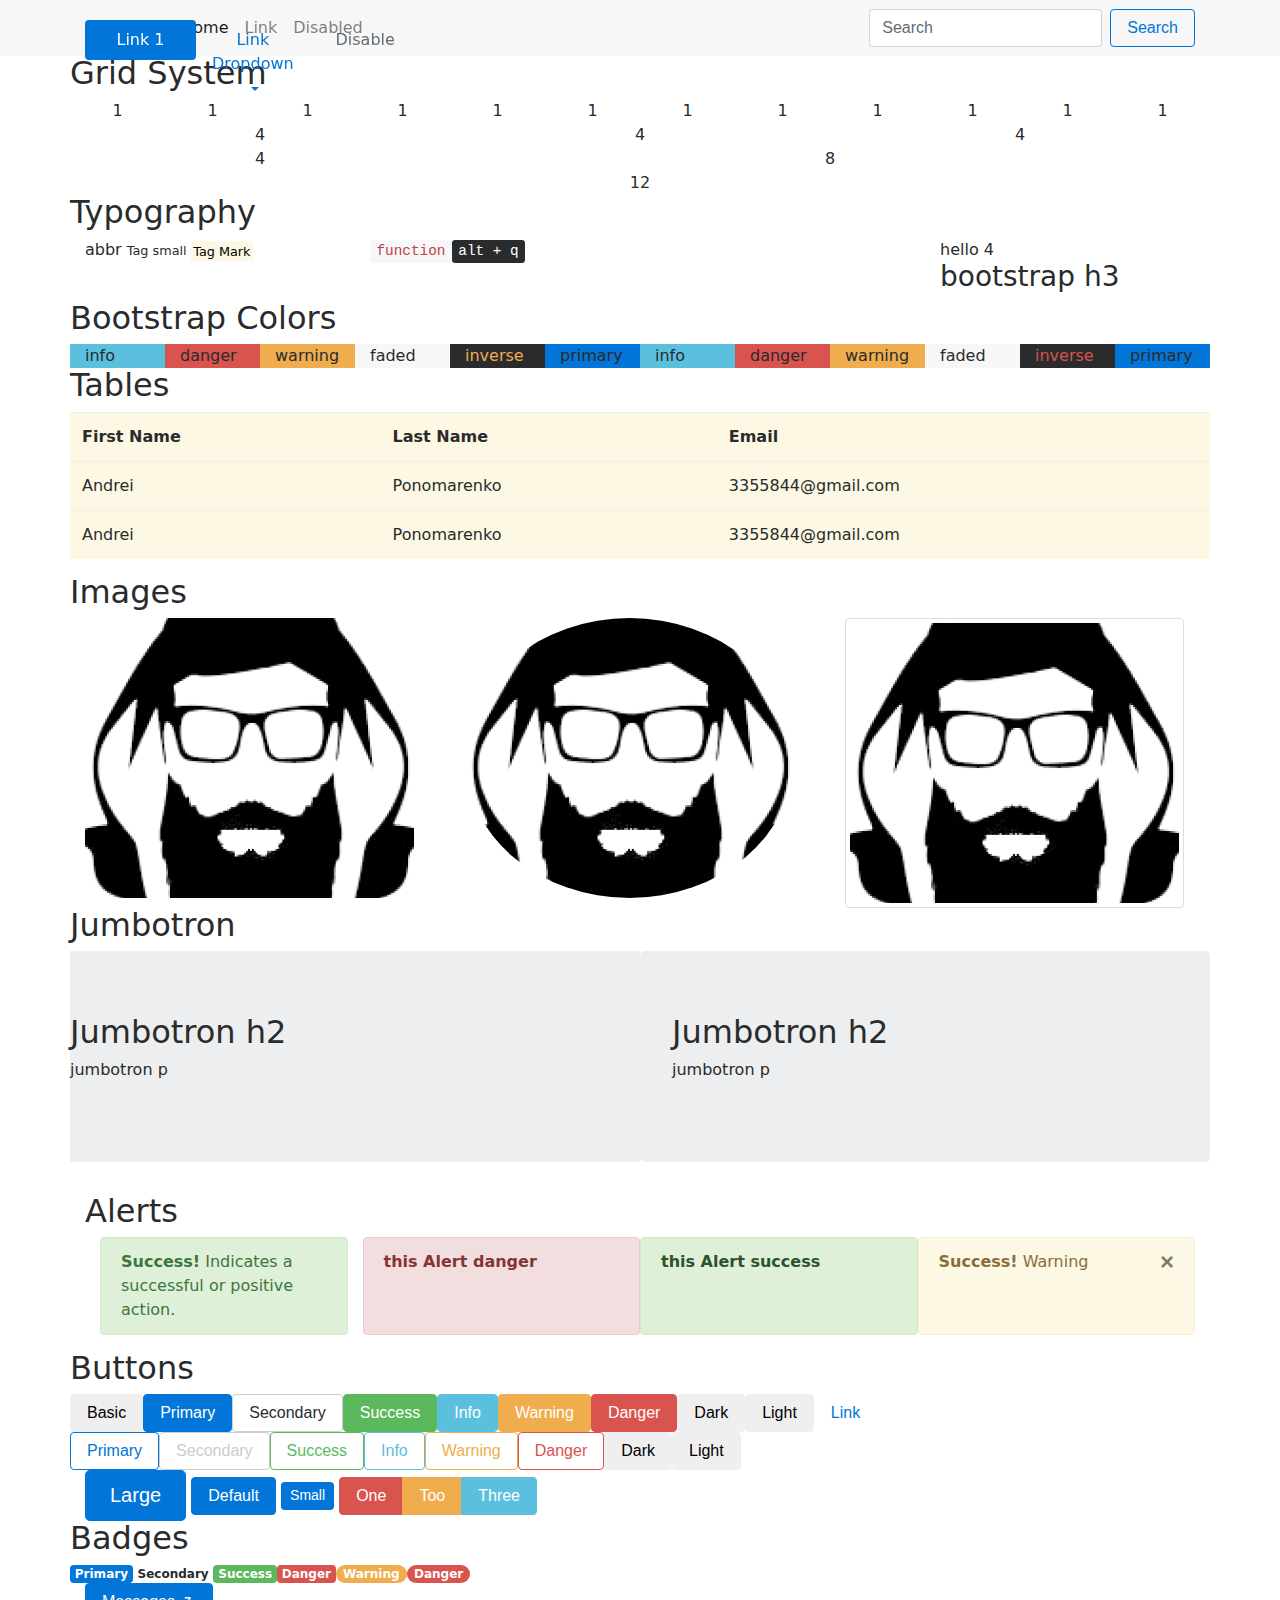
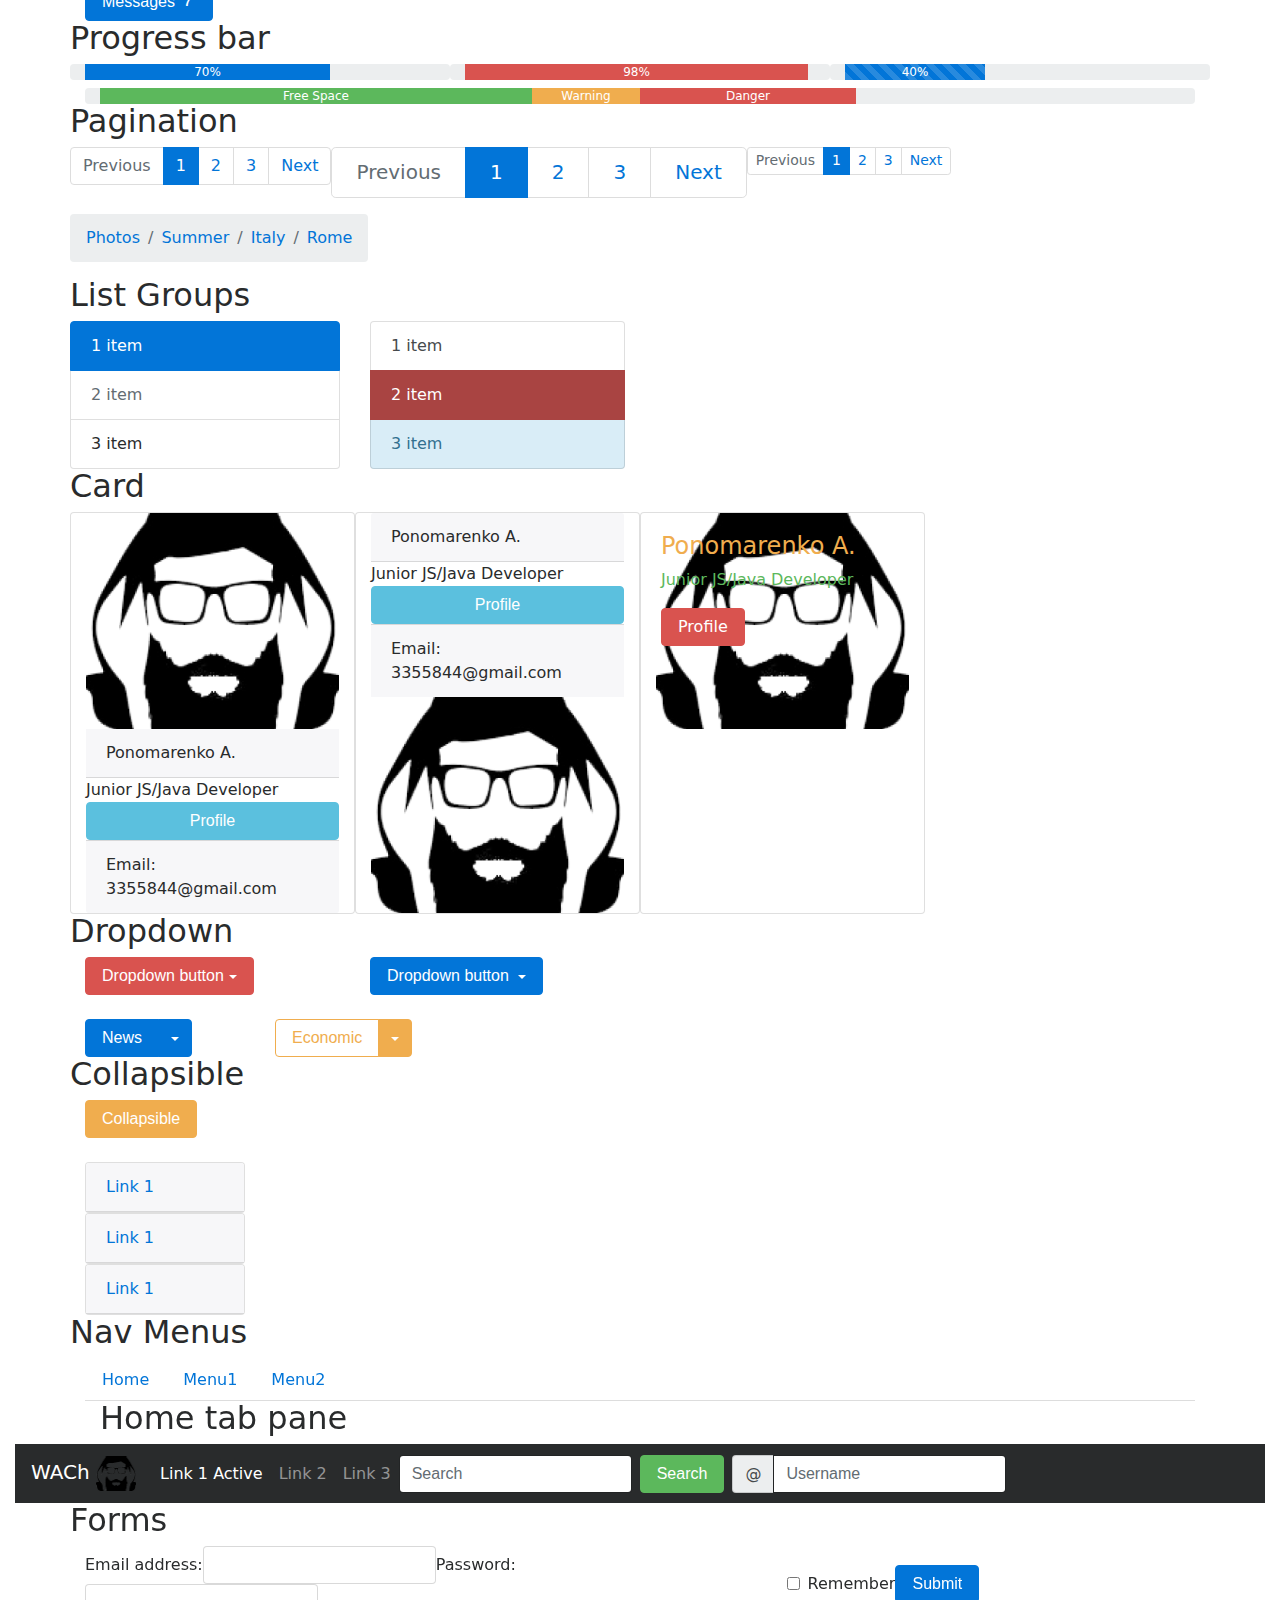
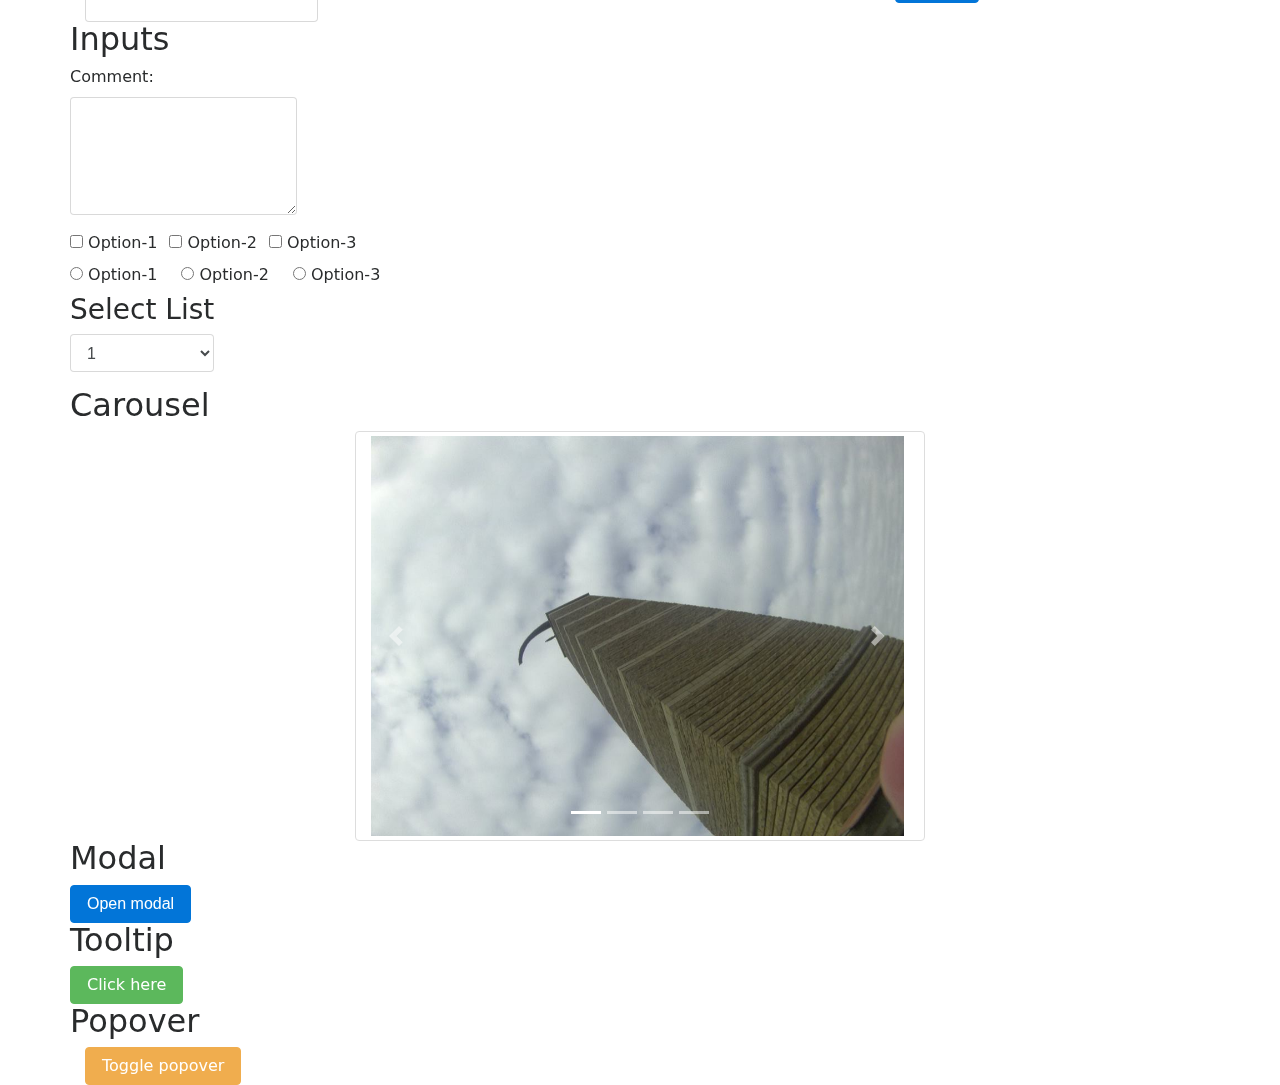
==== bootstrap.html @ 72f5efc4 "portfolio" ====
<!DOCTYPE html>
<html lang="en">
<head>
    <meta charset="UTF-8">
    <title>Bootstrap 4</title>
    <link rel="icon" href="img/avatar.jpg"/>
    <link rel="stylesheet" href="bootstrap/css/bootstrap.min.css">
    <link rel="stylesheet" href="css/style.css">
    <script src="https://code.jquery.com/jquery-1.10.2.min.js"></script>
    <script src="bootstrap/js/bootstrap.min.js"></script>
</head>

<body>

<nav class="navbar navbar-toggleable-md navbar-light bg-faded">
    <div class="container">
        <button class="navbar-toggler navbar-toggler-right" type="button" data-toggle="collapse"
                data-target="#navbarSupportedContent" aria-controls="navbarSupportedContent" aria-expanded="false"
                aria-label="Toggle navigation">
            <span class="navbar-toggler-icon"></span>
        </button>
        <a class="navbar-brand" href="#">Navbar</a>
        <div class="collapse navbar-collapse" id="navbarSupportedContent">
            <ul class="navbar-nav mr-auto">
                <li class="nav-item active">
                    <a class="nav-link" href="#">Home <span class="sr-only">(current)</span></a>
                </li>
                <li class="nav-item">
                    <a class="nav-link" href="#">Link</a>
                </li>
                <li class="nav-item">
                    <a class="nav-link" href="#">Disabled</a>
                </li>
            </ul>
            <form class="form-inline my-2 my-lg-0">
                <input class="form-control mr-sm-2" type="text" placeholder="Search">
                <button class="btn btn-outline-primary my-2 my-sm-0" type="submit">Search</button>
            </form>
        </div>
    </div>
</nav>

<!--Scrollspy-->
<section class="container">

</section>

<!--Grid System-->
<section class="container text-center">
    <div class="row h2">
        Grid System
    </div>
    <div class="row">
        <div class="col-1">1</div>
        <div class="col-1">1</div>
        <div class="col-1">1</div>
        <div class="col-1">1</div>
        <div class="col-1">1</div>
        <div class="col-1">1</div>
        <div class="col-1">1</div>
        <div class="col-1">1</div>
        <div class="col-1">1</div>
        <div class="col-1">1</div>
        <div class="col-1">1</div>
        <div class="col-1">1</div>
    </div>
    <div class="row">
        <div class="col-4">4</div>
        <div class="col-4">4</div>
        <div class="col-4">4</div>
    </div>
    <div class="row">
        <div class="col-4">4</div>
        <div class="col-8">8</div>
    </div>
    <div class="row">
        <div class="col-12">12</div>
    </div>
</section>

<!--Typography-->
<section class="container">
    <div class="row h2">
        Typography
    </div>
    <div class="row">
        <div class="col-3"><abbr>abbr</abbr>
            <small>Tag small
                <mark>Tag Mark</mark>
            </small>
        </div>
        <div class="col-6"><code>function</code><kbd>alt + q</kbd></div>
        <div class="col-3">hello 4
            <dl class="h3"> bootstrap h3</dl>
        </div>
    </div>
</section>

<!--Colors-->
<section class="container">
    <div class="row h2">Bootstrap Colors</div>
    <div class="row h-50">
        <div class="col-1 bg-info">info</div>
        <div class="col-1 bg-danger">danger</div>
        <div class="col-1 bg-warning">warning</div>
        <div class="col-1 bg-faded">faded</div>
        <div class="col-1 bg-inverse text-warning">inverse</div>
        <div class="col-1 bg-primary">primary</div>
        <div class="col-1 bg-info">info</div>
        <div class="col-1 bg-danger">danger</div>
        <div class="col-1 bg-warning">warning</div>
        <div class="col-1 bg-faded">faded</div>
        <div class="col-1 bg-inverse text-danger">inverse</div>
        <div class="col-1 bg-primary ">primary</div>

    </div>
</section>

<!--Tables-->
<section class="container">
    <div class="row h2">Tables</div>
    <div class="row">
        <table class="table table-warning">
            <tr>
                <th>First Name</th>
                <th>Last Name</th>
                <th>Email</th>
            </tr>
            <tr>
                <td>Andrei</td>
                <td>Ponomarenko</td>
                <td>3355844@gmail.com</td>
            </tr>
            <tr>
                <td>Andrei</td>
                <td>Ponomarenko</td>
                <td>3355844@gmail.com</td>
            </tr>
        </table>
    </div>
</section>

<!--Images-->
<div class="container">
    <div class="row h2">Images</div>
    <div class="row">
        <div class="col-4">
            <img class="rounded" src="img/avatar.jpg">
        </div>
        <div class="col-4">
            <img class="rounded-circle" src="img/avatar.jpg">
        </div>
        <div class="col-4">
            <img class="img-thumbnail" src="img/avatar.jpg">
        </div>
    </div>
</div>

<!--Jumbotron-->
<div class="container">
    <div class="row h2">Jumbotron</div>
    <div class="row">
        <div class="col-6 jumbotron jumbotron-fluid">
            <h2>Jumbotron h2</h2>
            <p>jumbotron p</p>
        </div>
        <div class="col-6 jumbotron">
            <h2>Jumbotron h2</h2>
            <p>jumbotron p</p>
        </div>
    </div>
</div>

<!--Alerts-->
<section class="container">
    <div class="container">
        <div class="row h2">Alerts</div>
        <div class="row">
            <div class="col-3">
                <div class="alert alert-success">
                    <strong>Success!</strong> Indicates a successful or positive action.
                </div>
            </div>
            <div class="col-3 alert alert-danger">
                <a class="alert-link" href="#">this Alert danger</a>
            </div>
            <div class="col-3 alert alert-dismissible fade show alert-success">
                <a class="alert-link" href="#">this Alert success</a>
            </div>
            <div class="col-3 alert alert-warning alert-dismissable fade show">
                <button type="button" class="close" data-dismiss="alert">&times;</button>
                <strong>Success!</strong> Warning
            </div>
        </div>
    </div>
</section>

<!--Buttons-->
<section class="container">
    <div class="row h2">Buttons</div>
    <div class="row">
        <button type="button" class="btn">Basic</button>
        <button type="button" class="btn btn-primary">Primary</button>
        <button type="button" class="btn btn-secondary">Secondary</button>
        <button type="button" class="btn btn-success">Success</button>
        <button type="button" class="btn btn-info">Info</button>
        <button type="button" class="btn btn-warning">Warning</button>
        <button type="button" class="btn btn-danger">Danger</button>
        <button type="button" class="btn btn-dark">Dark</button>
        <button type="button" class="btn btn-light">Light</button>
        <button type="button" class="btn btn-link">Link</button>
    </div>
    <div class="row">
        <button type="button" class="btn btn-outline-primary">Primary</button>
        <button type="button" class="btn btn-outline-secondary">Secondary</button>
        <button type="button" class="btn btn-outline-success">Success</button>
        <button type="button" class="btn btn-outline-info">Info</button>
        <button type="button" class="btn btn-outline-warning">Warning</button>
        <button type="button" class="btn btn-outline-danger">Danger</button>
        <button type="button" class="btn btn-outline-dark">Dark</button>
        <button type="button" class="btn btn-outline-light text-dark">Light</button>
    </div>
    <button type="button" class="btn btn-primary btn-lg">Large</button>
    <button type="button" class="btn btn-primary">Default</button>
    <button type="button" class="btn btn-primary btn-sm">Small</button>

    <div class="btn-group">
        <button type="button" class="btn btn-danger">One</button>
        <button type="button" class="btn btn-warning">Too</button>
        <button type="button" class="btn btn-info">Three</button>

    </div>
</section>

<!--Badges-->
<section class="container">
    <div class="row h2">Badges</div>
    <div class="row">
        <span class="badge badge-primary">Primary</span>
        <span class="badge badge-secondary text-gray-dark">Secondary</span>
        <span class="badge badge-success">Success</span>
        <span class="badge badge-danger">Danger</span>
        <span class="badge badge-pill badge-warning">Warning</span>
        <span class="badge badge-pill badge-danger">Danger</span>
    </div>
    <button type="button" class="btn btn-primary">
        Messages <span class="badge badge-light">7</span>
    </button>
</section>

<!--Progress Bar-->
<section class="container">
    <div class="row h2">
        Progress bar
    </div>
    <div class="row">
        <div class="col-4 progress">
            <div class="progress-bar" style="width:70%">70%</div>
        </div>
        <div class="col-4 progress">
            <div class="progress-bar bg-danger" style="width:98%">98%</div>
        </div>
        <div class="col-4 progress">
            <div class="progress-bar progress-bar-striped" style="width:40%">40%</div>
        </div>
    </div>
    <div class=" mt-2">
        <div class="col-12 progress">
            <div class="progress-bar bg-success" style="width:40%">
                Free Space
            </div>
            <div class="progress-bar bg-warning" style="width:10%">
                Warning
            </div>
            <div class="progress-bar bg-danger" style="width:20%">
                Danger
            </div>
        </div>
    </div>
</section>

<!--Pagination-->
<section class="container">
    <div class="row h2">
        Pagination
    </div>
    <div class="row">
        <ul class="pagination">
            <li class="page-item disabled"><a class="page-link" href="#">Previous</a></li>
            <li class="page-item active"><a class="page-link" href="#">1</a></li>
            <li class="page-item"><a class="page-link" href="#">2</a></li>
            <li class="page-item"><a class="page-link" href="#">3</a></li>
            <li class="page-item"><a class="page-link" href="#">Next</a></li>
        </ul>
        <ul class="pagination pagination-lg">
            <li class="page-item disabled"><a class="page-link" href="#">Previous</a></li>
            <li class="page-item active"><a class="page-link" href="#">1</a></li>
            <li class="page-item"><a class="page-link" href="#">2</a></li>
            <li class="page-item"><a class="page-link" href="#">3</a></li>
            <li class="page-item"><a class="page-link" href="#">Next</a></li>
        </ul>
        <ul class="pagination pagination-sm">
            <li class="page-item disabled"><a class="page-link" href="#">Previous</a></li>
            <li class="page-item active"><a class="page-link" href="#">1</a></li>
            <li class="page-item"><a class="page-link" href="#">2</a></li>
            <li class="page-item"><a class="page-link" href="#">3</a></li>
            <li class="page-item"><a class="page-link" href="#">Next</a></li>
        </ul>
        <ul class="breadcrumb">
            <li class="breadcrumb-item"><a href="#">Photos</a></li>
            <li class="breadcrumb-item"><a href="#">Summer</a></li>
            <li class="breadcrumb-item"><a href="#">Italy</a></li>
            <li class="breadcrumb-item"><a href="#">Rome</a></li>
        </ul>
    </div>
</section>

<!--List Groups-->
<section class="container">
    <div class="row h2">List Groups</div>
    <div class="row">
        <ul class="list-group col-3">
            <li class="list-group-item active">1 item</li>
            <li class="list-group-item disabled">2 item</li>
            <li class="list-group-item">3 item</li>
        </ul>
        <div class="col-3">
            <a class="list-group-item list-group-item-action" href="#">1 item</a>
            <a class="list-group-item list-group-item-danger active" href="#">2 item</a>
            <a class="list-group-item list-group-item-info" href="#">3 item</a>
        </div>
    </div>
</section>

<!--Cards-->
<section class="container">
    <div class="row h2">
        Card
    </div>
    <div class="row">
        <div class="card col-3">
            <img class="card-img-top w-100" src="img/avatar.jpg">
            <div class="card-header">Ponomarenko A.</div>
            <div class="card-body">Junior JS/Java Developer</div>
            <button class="btn btn-info">Profile</button>
            <div class="card-footer">Email: 3355844@gmail.com</div>
        </div>
        <div class="card col-3">
            <div class="card-header">Ponomarenko A.</div>
            <div class="card-body">Junior JS/Java Developer</div>
            <button class="btn btn-info">Profile</button>
            <div class="card-footer">Email: 3355844@gmail.com</div>
            <img class="card-img-top w-100" src="img/avatar.jpg">
        </div>
        <div class="card col-3">
            <img class="card-img-top w-100" src="img/avatar.jpg">
            <div class="card-img-overlay">
                <div class="card-body">
                    <h4 class="text-warning">Ponomarenko A.</h4>
                    <p class="text-success"> Junior JS/Java Developer</p>
                    <a class="btn btn-danger" href="#">Profile</a>
                </div>
            </div>
        </div>
    </div>
</section>

<!--Dropdown-->
<section class="container">
    <div class="row h2">
        Dropdown
    </div>
    <div class="row">
        <div class="col-3">

            <button type="button" data-toggle="dropdown" class="btn btn-danger dropdown-toggle">Dropdown button</button>
            <div class="dropdown-menu">
                <a class="dropdown-item" href="#">Link 1</a>
                <a class="dropdown-item" href="#">Link 2</a>
                <a class="dropdown-item" href="#">Link 3</a>
            </div>
        </div>
        <div class="col-3">
            <div class="dropdown">
                <button type="button" class="btn btn-primary dropdown-toggle" data-toggle="dropdown">
                    Dropdown button
                </button>
                <div class="dropdown-menu">
                    <a class="dropdown-item" href="#">Link 1</a>
                    <a class="dropdown-item" href="#">Link 2</a>
                    <a class="dropdown-item" href="#">Link 3</a>
                </div>
            </div>
        </div>
    </div>
    <div class="row mt-4">
        <div class="btn-group col-2">
            <button type="button" class="btn btn-primary">News</button>
            <button type="button" class="btn btn-primary dropdown-toggle dropdown-toggle-split"
                    data-toggle="dropdown">
                <span class="caret"></span>
            </button>
            <div class="dropdown-menu">
                <a class="dropdown-item" href="#">111Tablet</a>
                <a class="dropdown-item" href="#">Smartphone</a>
            </div>
        </div>
        <div class="btn-group col-2">
            <button type="button" class="btn btn-outline-warning">Economic</button>
            <button type="button" class="btn btn-warning dropdown-toggle dropdown-toggle-split"
                    data-toggle="dropdown">
                <span class="caret"></span>
            </button>
            <div class="dropdown-menu">
                <a class="dropdown-item" href="#">22222Tablet</a>
                <a class="dropdown-item" href="#">Smartphone</a>
            </div>
        </div>
    </div>
</section>

<!--Collapsible-->
<section class="container">
    <div class="row h2">Collapsible</div>
    <div class="row">
        <div class="col-2">
            <button class="btn btn-warning" data-toggle="collapse" data-target="#some-text">Collapsible</button>
        </div>
        <div class="col-10 collapse" id="some-text">
            Here some text must be )))
        </div>
    </div>
    <div class="row mt-4">
        <div class="col-2" id="accordion">
            <div class="card">
                <div class="card-header">
                    <a class="card-link" data-toggle="collapse" data-parent="#accordion" href="#collapseOne">Link 1</a>
                </div>
                <div id="collapseOne" class="collapse">
                    <div class="card-body">text body one</div>
                </div>
            </div>
            <div class="card">
                <div class="card-header">
                    <a class="card-link" data-toggle="collapse" data-parent="#accordion" href="#collapseTwo">Link 1</a>
                </div>
                <div id="collapseTwo" class="collapse">
                    <div class="card-body">text body two</div>
                </div>
            </div>
            <div class="card">
                <div class="card-header">
                    <a class="collapsed card-link" data-toggle="collapse" data-parent="#accordion"
                       href="#collapseThree">Link 1</a>
                </div>
                <div id="collapseThree" class="collapse">
                    <div class="card-body">text body three</div>
                </div>
            </div>
        </div>
        <div class="col-4"></div>
        <div class="col-6"></div>
    </div>
</section>

<!--Nav Menus -->
<section class="container">
    <div class="row h2">
        Nav Menus
    </div>
    <div class="row">
        <div class="col-12">
            <ul class="nav nav-pills nav-justified">
                <li class="nav-item">
                    <a href="#" class="nav-link active">Link 1</a>
                </li>
                <li class="nav-item dropdown">
                    <a href="#" class="nav-link dropdown-toggle" data-toggle="dropdown">Link Dropdown</a>
                    <div class="dropdown-menu">
                        <a class="dropdown-item" href="#">Link</a>
                        <a class="dropdown-item" href="#">Link</a>
                        <a class="dropdown-item" href="#">Link</a>
                    </div>
                </li>
                <li class="nav-item">
                    <a href="#" class="nav-link disabled">Disable</a>
                </li>
            </ul>
        </div>
        <div class="col-12">
            <ul class="nav nav-tabs">
                <li class="nav-item">
                    <a class="nav-link" href="#home" data-toggle="tab">Home</a>
                </li>
                <li class="nav-item">
                    <a class="nav-link" href="#menu1" data-toggle="tab">Menu1</a>
                </li>
                <li class="nav-item">
                    <a class="nav-link" href="#menu2" data-toggle="tab">Menu2</a>
                </li>
            </ul>
            <div class="tab-content">
                <div class="tab-pane container active" id="home">
                    <h2>Home tab pane</h2>
                </div>
                <div class="tab-pane container" id="menu1">
                    <h2>Menu 1 tab pane</h2>
                </div>
                <div class="tab-pane container" id="menu2">
                    <h2>Menu 2 tab pane</h2>
                </div>
            </div>
        </div>
    </div>

</section>

<!--Nav Bar-->
<section class="container-fluid">
    <nav class="navbar  navbar-toggleable-sm bg-inverse navbar-inverse d-flex ">
        <div class="navbar-brand">
            WACh
            <img style="width:40px;" src="img/avatar.jpg">
        </div>
        <ul class="navbar-nav">
            <li class="nav-item active">
                <a class="nav-link" href="#">Link 1 Active</a>
            </li>
            <li class="nav-item">
                <a class="nav-link" href="#">Link 2</a>
            </li>
            <li class="nav-item">
                <a class="nav-link" href="#">Link 3</a>
            </li>
        </ul>
        <form class="form-inline" action="#">
            <input class="form-control mr-sm-2" placeholder="Search" type="text">
            <button class="btn btn-success mr-sm-2">Search</button>
        </form>
        <form class="form-inline">
            <div class="input-group ">
                <span class="input-group-addon">@</span>
                <input class="form-control" type="text" placeholder="Username"/>
            </div>
        </form>
    </nav>


</section>

<!--Forms-->
<section class="container">

    <div class="row h2">Forms</div>
    <div class="row">
        <form class="form-inline" action="#">
            <div class="form-group col-9">
                <label for="email">Email address:</label>
                <input class="form-control" type="email" id="email">
                <label for="pass">Password:</label>
                <input type="password" id="pass" class="form-control">
            </div>
            <div class="form-check col-3">
                <label class="form-check-label">
                    <input type="checkbox" class="mr-2 ml-2"> Remember
                </label>
                <button class="btn btn-primary">Submit</button>
            </div>

        </form>
    </div>
</section>

<!--Inputs-->
<section class="container">
    <div class="row h2">Inputs</div>
    <div class="row">
        <div class="form-group">
            <label for="comment">Comment:</label>
            <textarea class="form-control" rows="5" id="comment"></textarea>
        </div>
    </div>
    <div class="row">
        <div class="form-check form-check-inline">
            <label class="form-check-label">
                <input type="checkbox" class="form-check-input"> Option-1
            </label>
        </div>
        <div class="form-check form-check-inline">
            <label class="form-check-label">
                <input type="checkbox" class="form-check-input"> Option-2
            </label>
        </div>
        <div class="form-check form-check-inline">
            <label class="form-check-label">
                <input type="checkbox" class="form-check-input"> Option-3
            </label>
        </div>
    </div>
    <div class="row">
        <div class="custom-radio mr-4">
            <label>
                <input type="radio"> Option-1
            </label>
        </div>
        <div class="custom-radio mr-4">
            <label>
                <input type="radio"> Option-2
            </label>
        </div>
        <div class="custom-radio mr-4">
            <label>
                <input type="radio"> Option-3
            </label>
        </div>
    </div>
    <div class="row">
        <div class="form-group">
            <label for="sel1" class="h3">
                Select List
            </label>
            <select class="form-control" id="sel1">
                <option>1</option>
                <option>2</option>
                <option>3</option>
                <option>4</option>
            </select>

        </div>
    </div>
</section>

<!--Carousel-->
<section class="container">
    <div class="row h2">Carousel</div>
    <div class="row">
        <div class="col-3"></div>
        <div id="demo" class="carousel slide col-6 img-thumbnail" data-ride="carousel">

            <ul class="carousel-indicators">
                <li data-target="#demo" data-slide-to="0" class="active"></li>
                <li data-target="#demo" data-slide-to="1"></li>
                <li data-target="#demo" data-slide-to="2"></li>
                <li data-target="#demo" data-slide-to="3"></li>
            </ul>

            <div class="carousel-inner align-content-center">
                <div class="carousel-item active">
                    <img height="400" src="img/18485628_1912636402350110_4287044080093224481_n.jpg">
                </div>
                <div class="carousel-item">
                    <img height="400" src="img/18557318_1912636389016778_5429792249993842716_n.jpg">
                </div>
                <div class="carousel-item">
                    <img height="400" src="img/18581975_1912638135683270_4447576483474898649_n.jpg">
                </div>
                <div class="carousel-item ">
                    <img height="400" src="img/16195835_1856364747977276_7073235004988545325_n.jpg">
                </div>
            </div>

            <a class="carousel-control-prev" href="#demo" data-slide="prev">
                <span class="carousel-control-prev-icon"></span>
            </a>
            <a class="carousel-control-next" href="#demo" data-slide="next">
                <span class="carousel-control-next-icon"></span>
            </a>
        </div>
    </div>
</section>

<!--Modal-->
<section class="container">
    <div class="row h2">Modal</div>
    <div class="row">
        <button type="button" class="btn btn-primary" data-toggle="modal" data-target="#myModal">
            Open modal
        </button>
        <div class="modal fade" id="myModal">
            <div class="modal-dialog">
                <div class="modal-content">
                    <div class="modal-header">
                        <h3>WACh</h3>
                        <button type="button" class="close" data-dismiss="modal">&times;</button>
                    </div>
                    <div class="modal-body">
                        <img src="img/avatar.jpg" width="50">
                    </div>
                    <div class="modal-footer">
                        <button type="button" class="btn btn-secondary" data-dismiss="modal">Close</button>
                    </div>
                </div>
            </div>
        </div>
    </div>
</section>

<!--Tooltip-->
<section class="container">
    <div class="row h2">Tooltip</div>
    <div class="row">
        <a href="#" data-toggle="tooltip" class="btn btn-success" title="WACh!">Click here</a>
    </div>
</section>

<!--Popover-->
<section class="container">
    <div class="row h2">
        Popover
    </div>
    <a data-toggle="popover" title="WACh!" data-content="This is content" class="btn btn-warning" href="#">Toggle
        popover</a>
</section>

</body>
<script src="js/main.js"></script>

</html>
---- css/style.css ----
body {
    position: relative;
}

ul.nav-pills {
    top: 20px;
    position: fixed;
}

div.col-8 div {
    height: 500px;
}
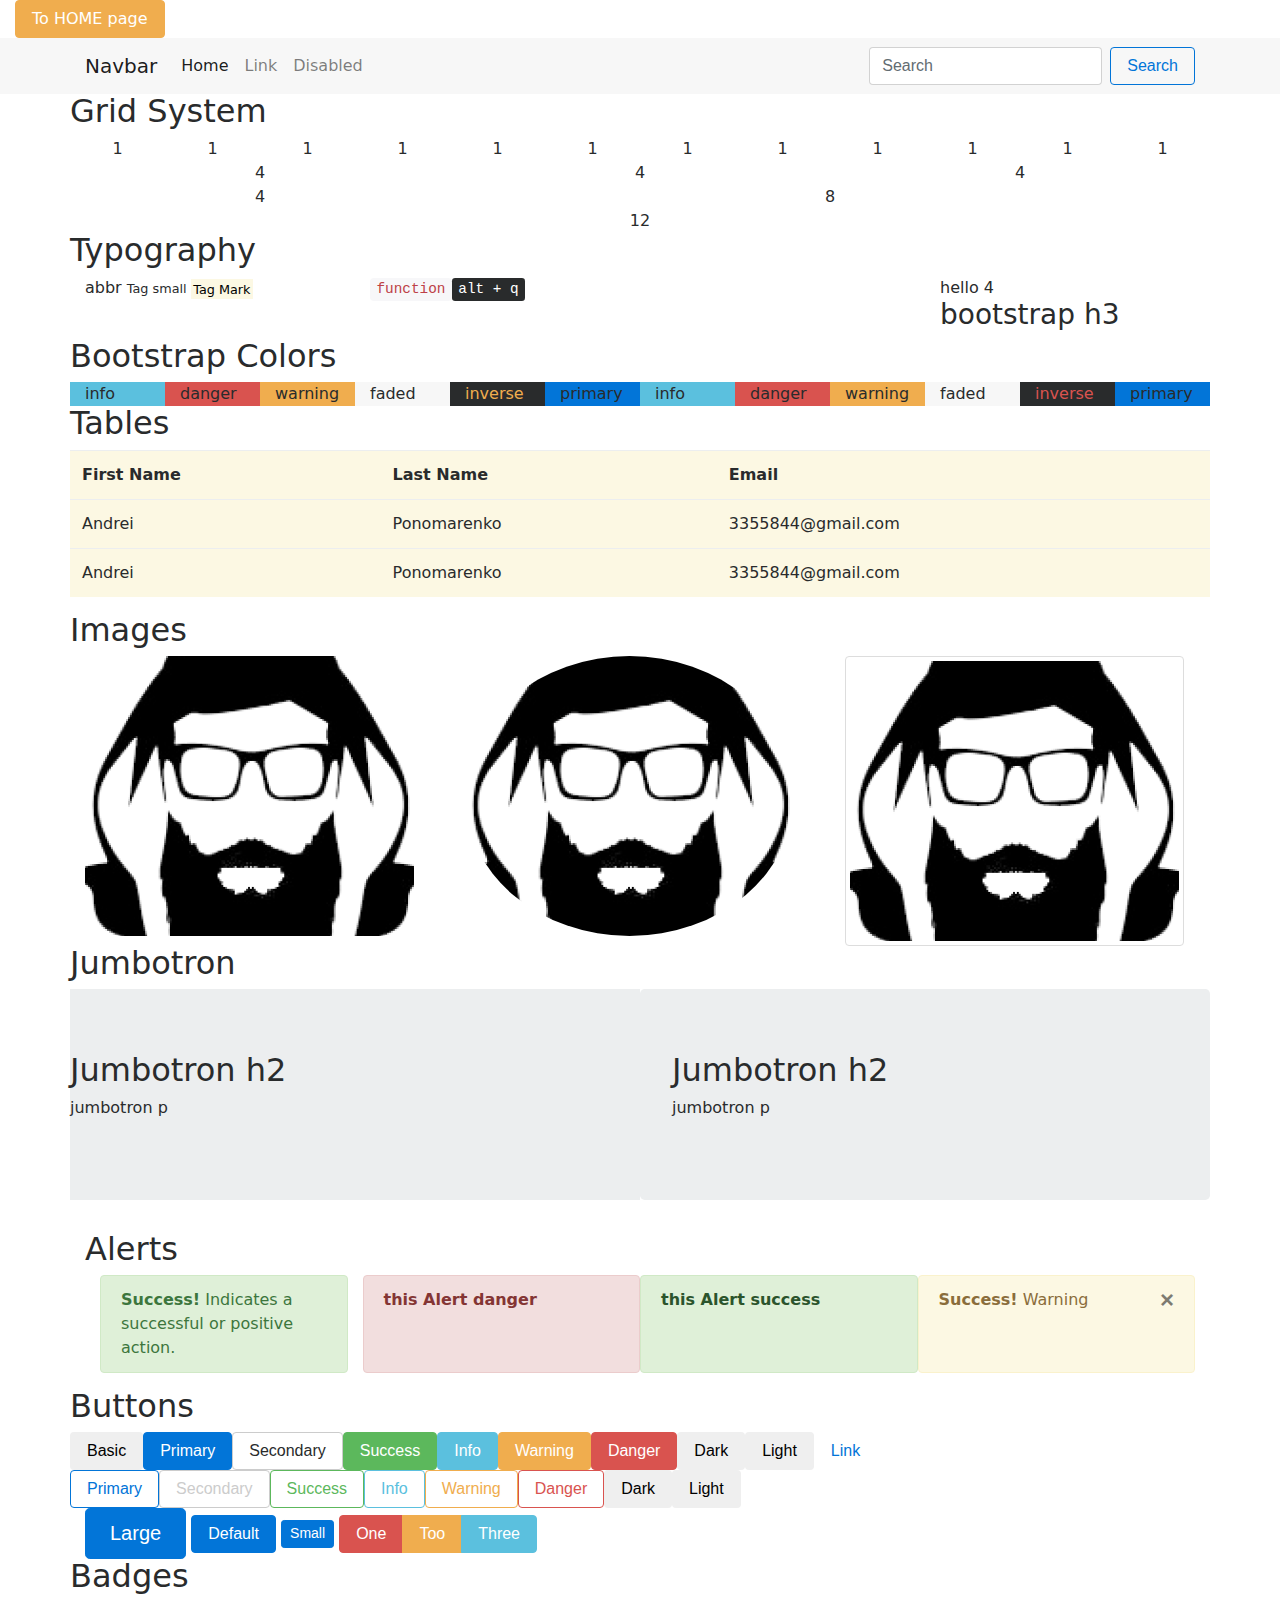
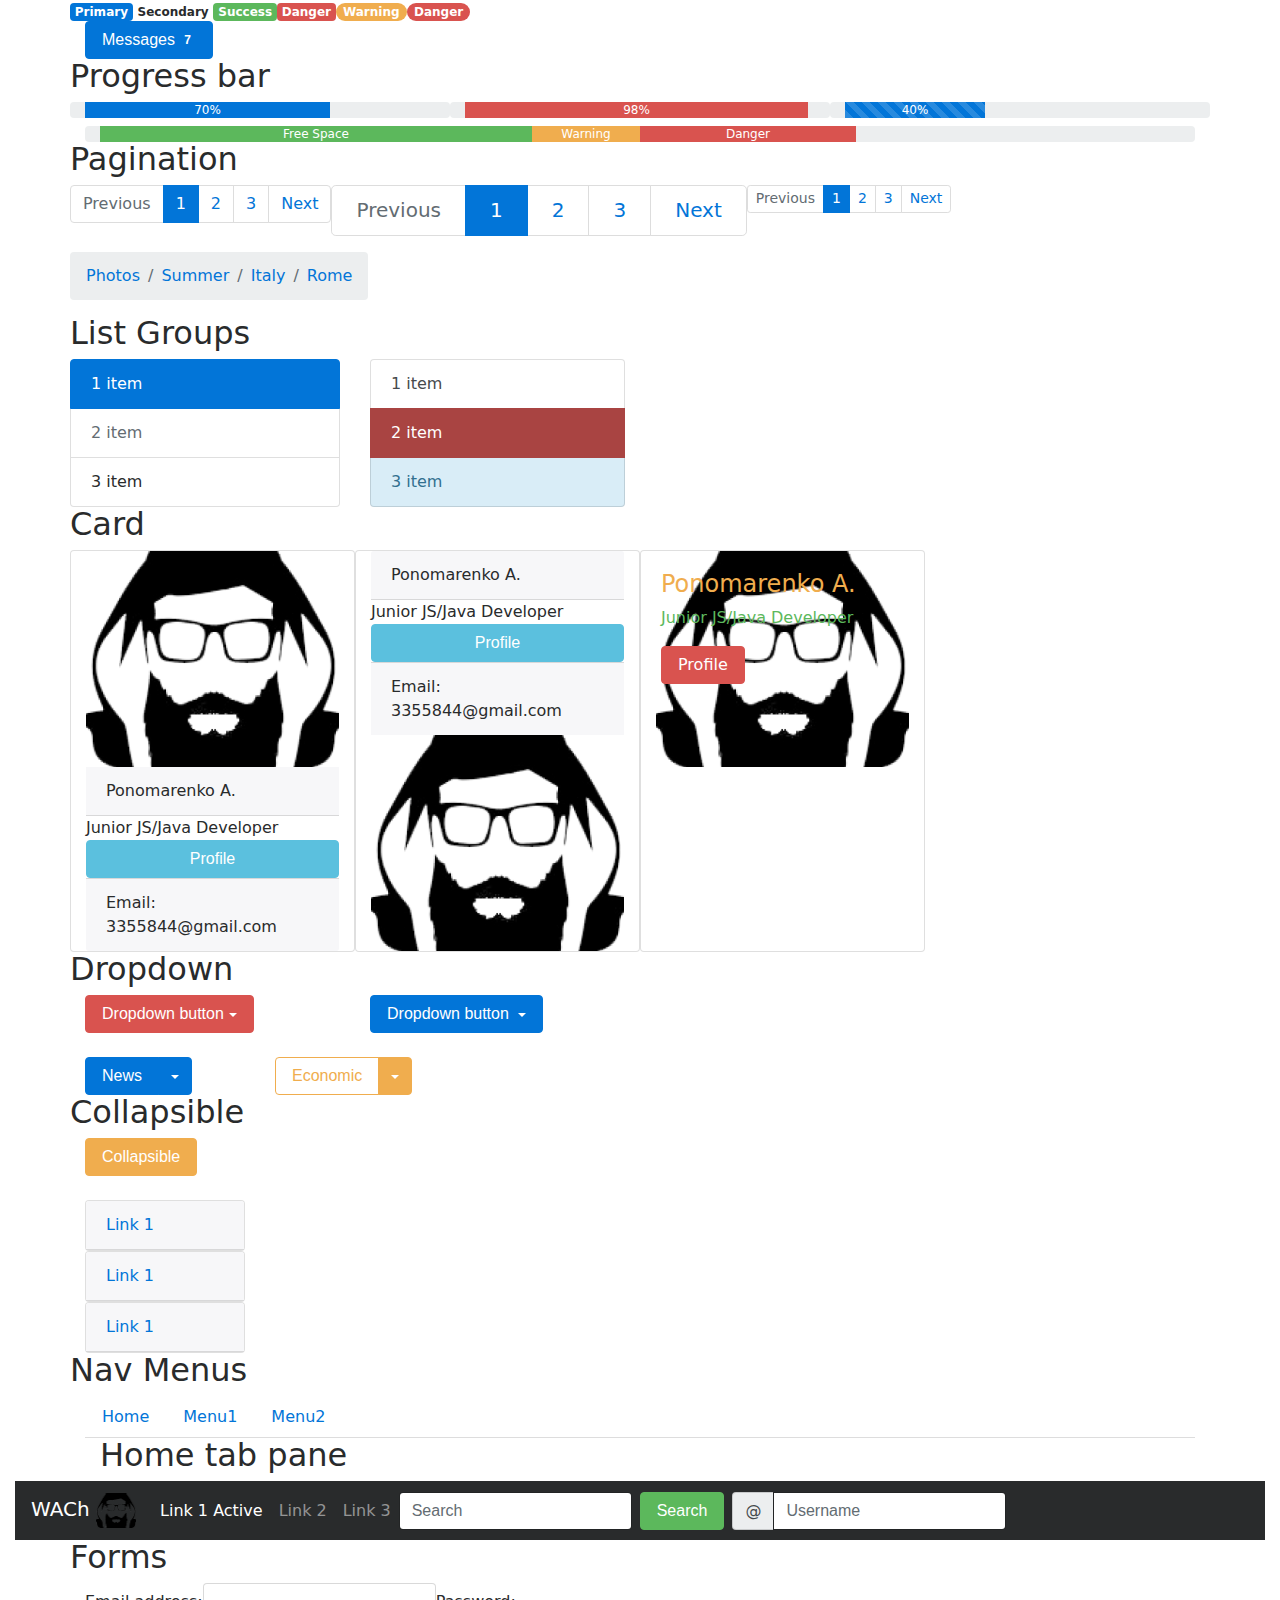
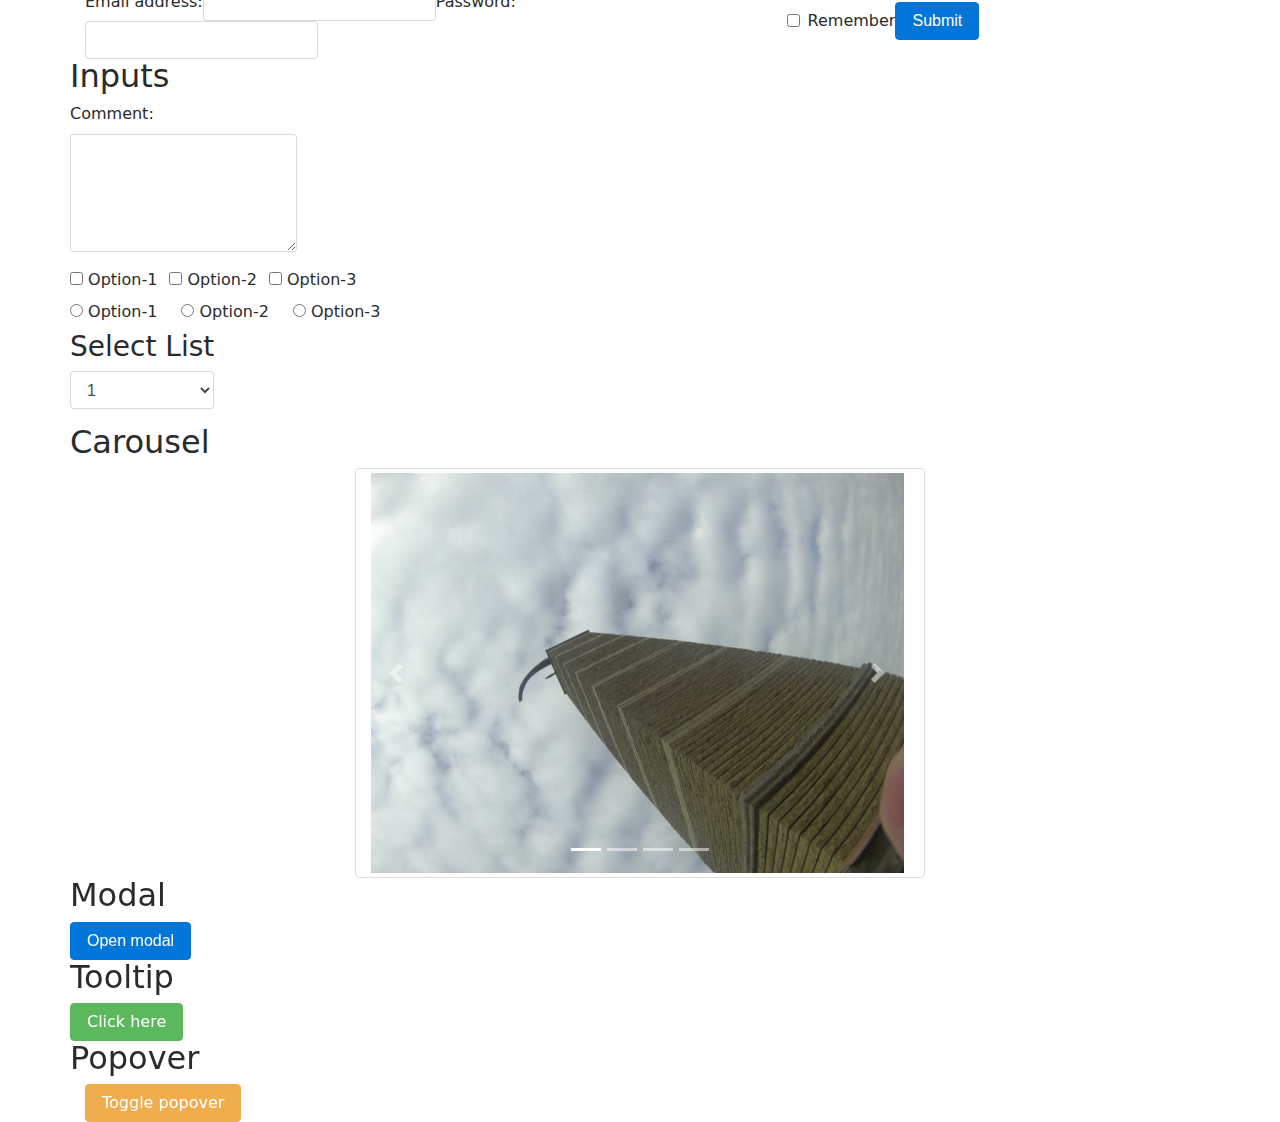
==== commit 27f1ccf5: "fill section, nav panel and modal" ====
--- a/bootstrap.html
+++ b/bootstrap.html
@@ -11,7 +11,9 @@
 </head>
 
 <body>
-
+<section class="container-fluid">
+    <a class="btn btn-warning" href="index.html">To HOME page</a>
+</section>
 <nav class="navbar navbar-toggleable-md navbar-light bg-faded">
     <div class="container">
         <button class="navbar-toggler navbar-toggler-right" type="button" data-toggle="collapse"
@@ -470,24 +472,6 @@
     </div>
     <div class="row">
         <div class="col-12">
-            <ul class="nav nav-pills nav-justified">
-                <li class="nav-item">
-                    <a href="#" class="nav-link active">Link 1</a>
-                </li>
-                <li class="nav-item dropdown">
-                    <a href="#" class="nav-link dropdown-toggle" data-toggle="dropdown">Link Dropdown</a>
-                    <div class="dropdown-menu">
-                        <a class="dropdown-item" href="#">Link</a>
-                        <a class="dropdown-item" href="#">Link</a>
-                        <a class="dropdown-item" href="#">Link</a>
-                    </div>
-                </li>
-                <li class="nav-item">
-                    <a href="#" class="nav-link disabled">Disable</a>
-                </li>
-            </ul>
-        </div>
-        <div class="col-12">
             <ul class="nav nav-tabs">
                 <li class="nav-item">
                     <a class="nav-link" href="#home" data-toggle="tab">Home</a>
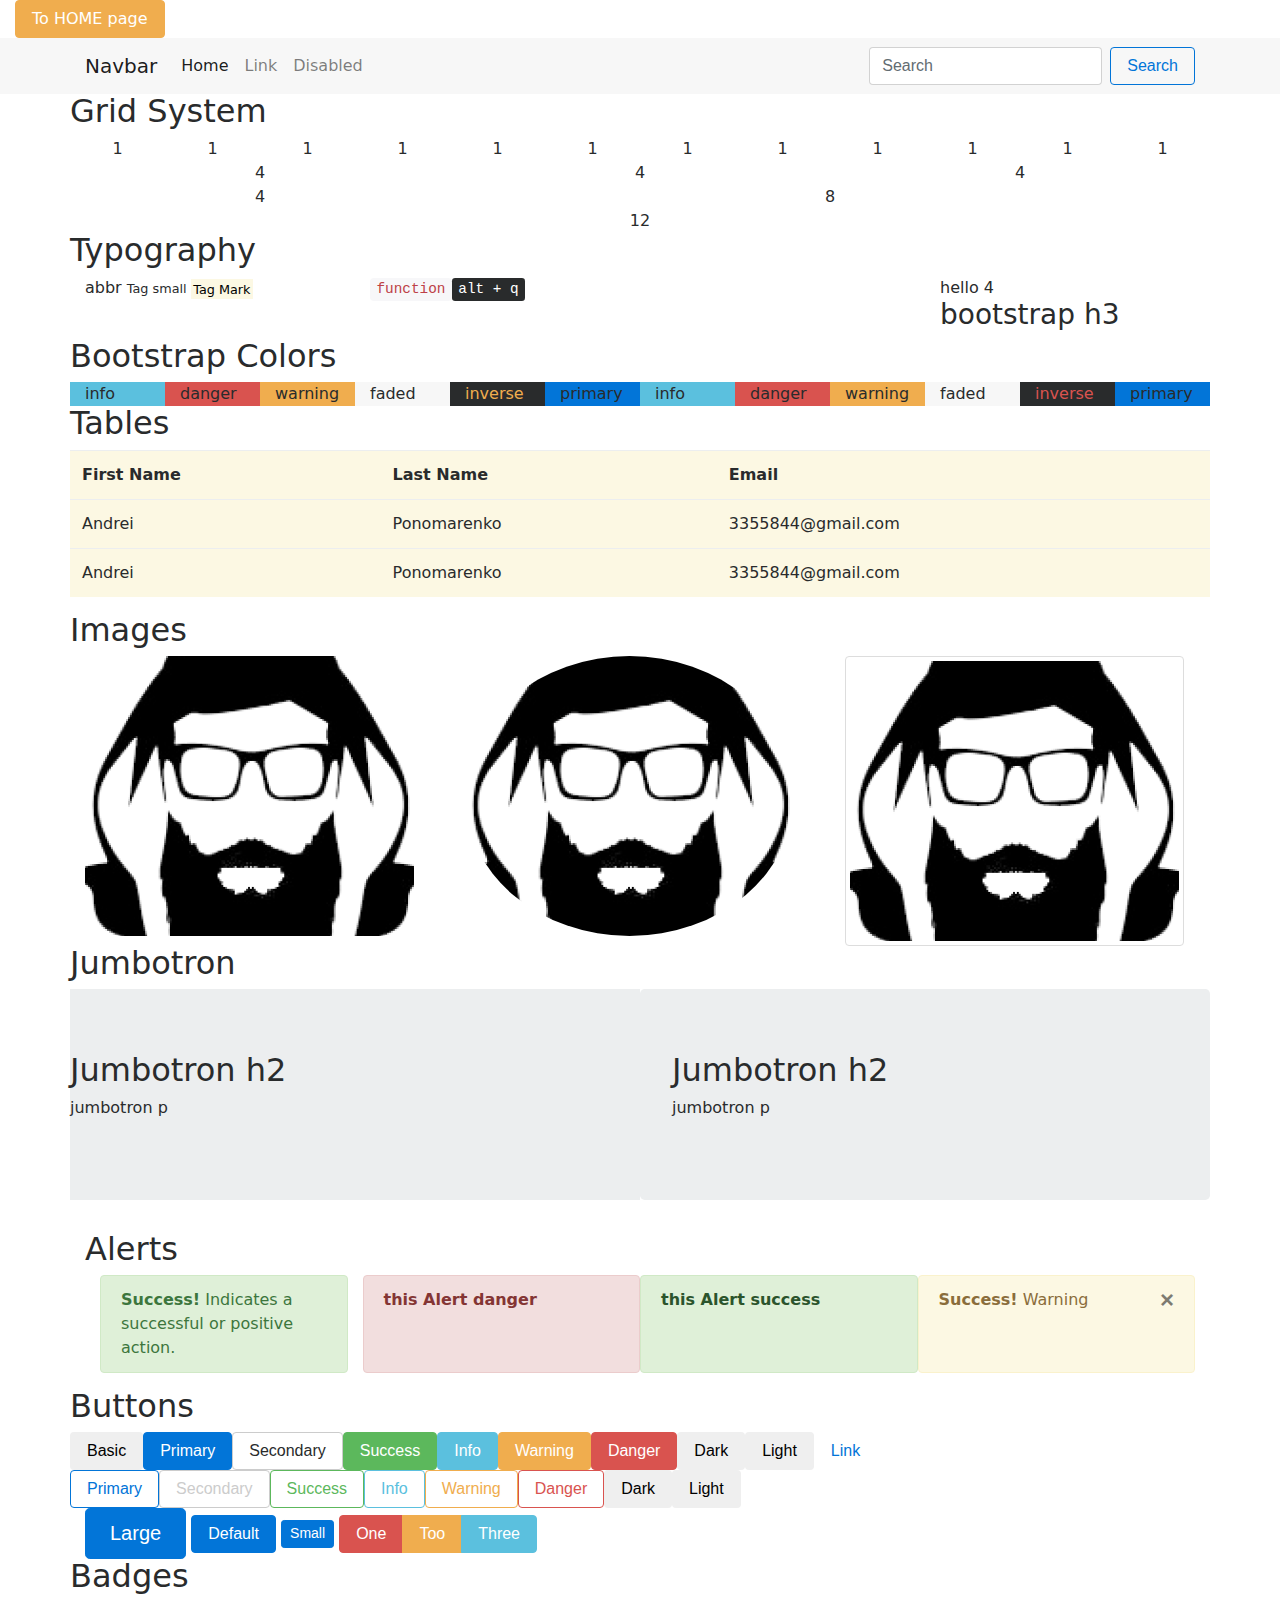
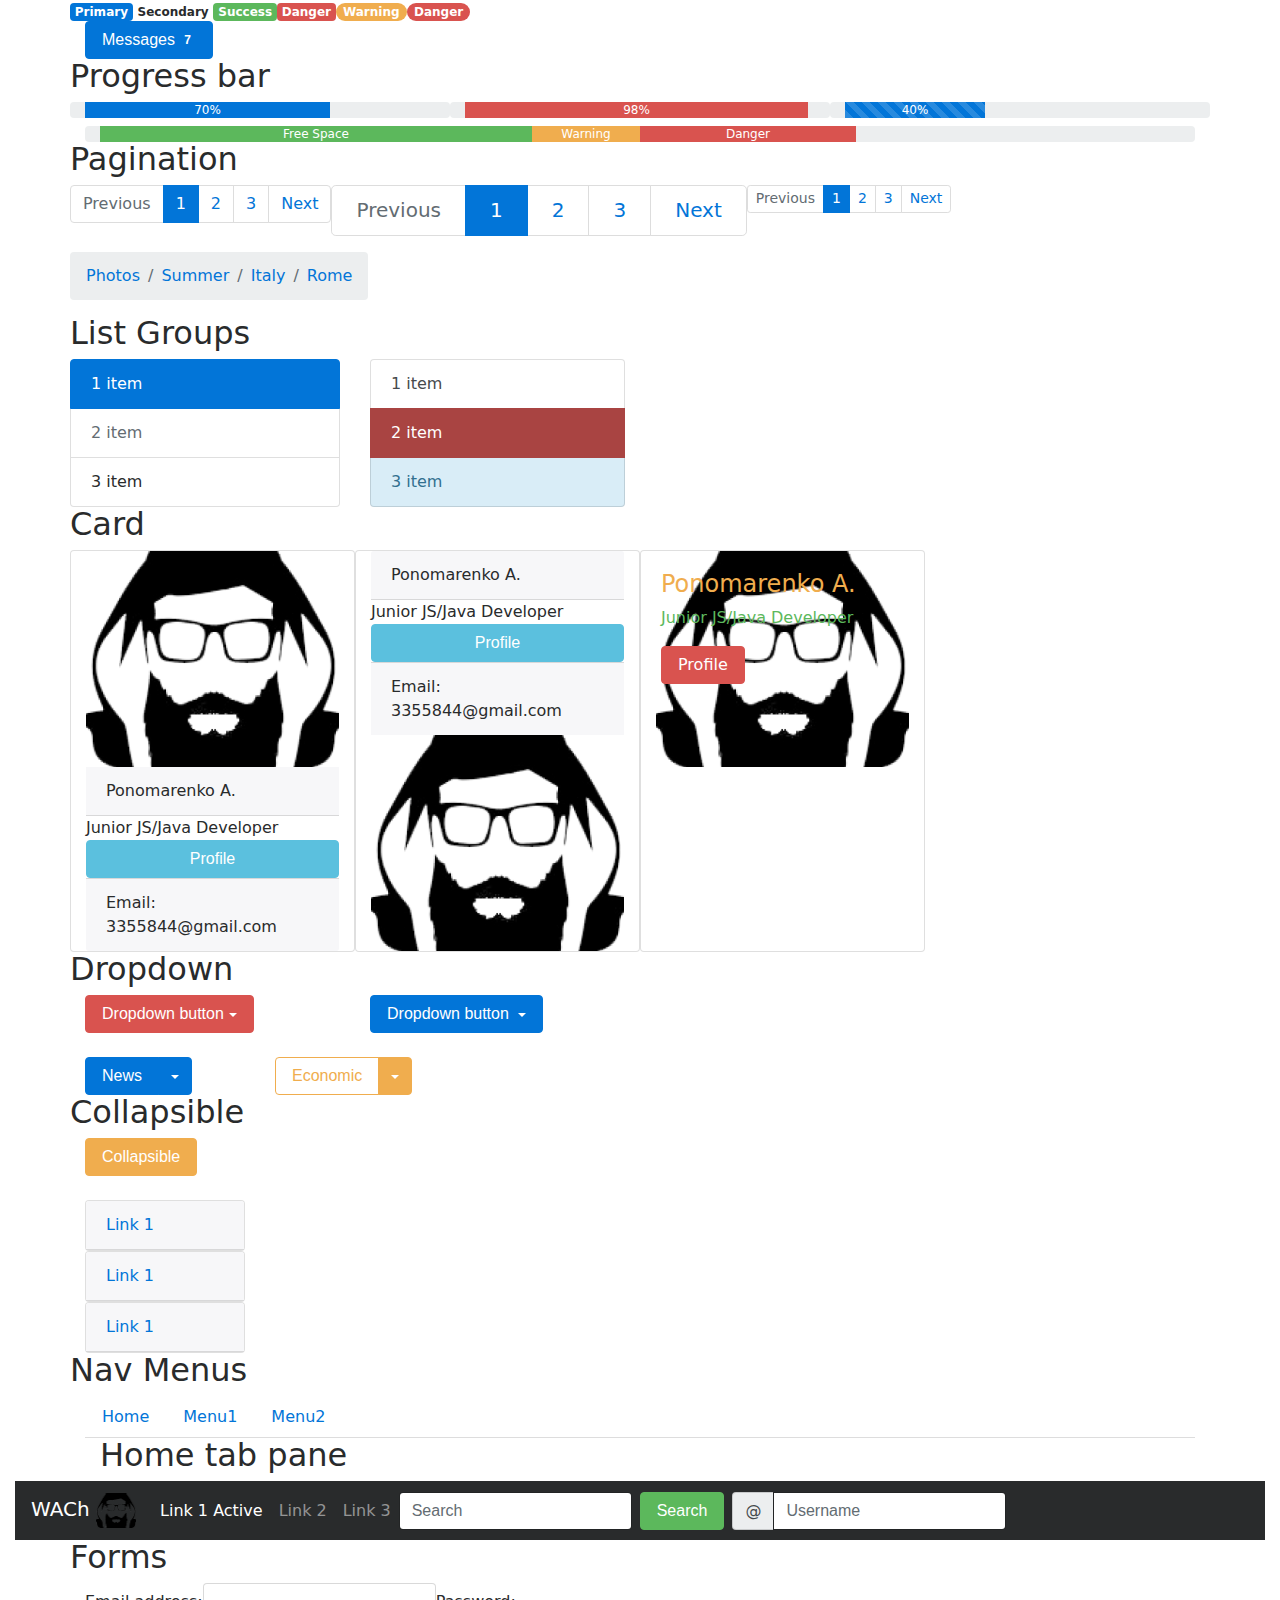
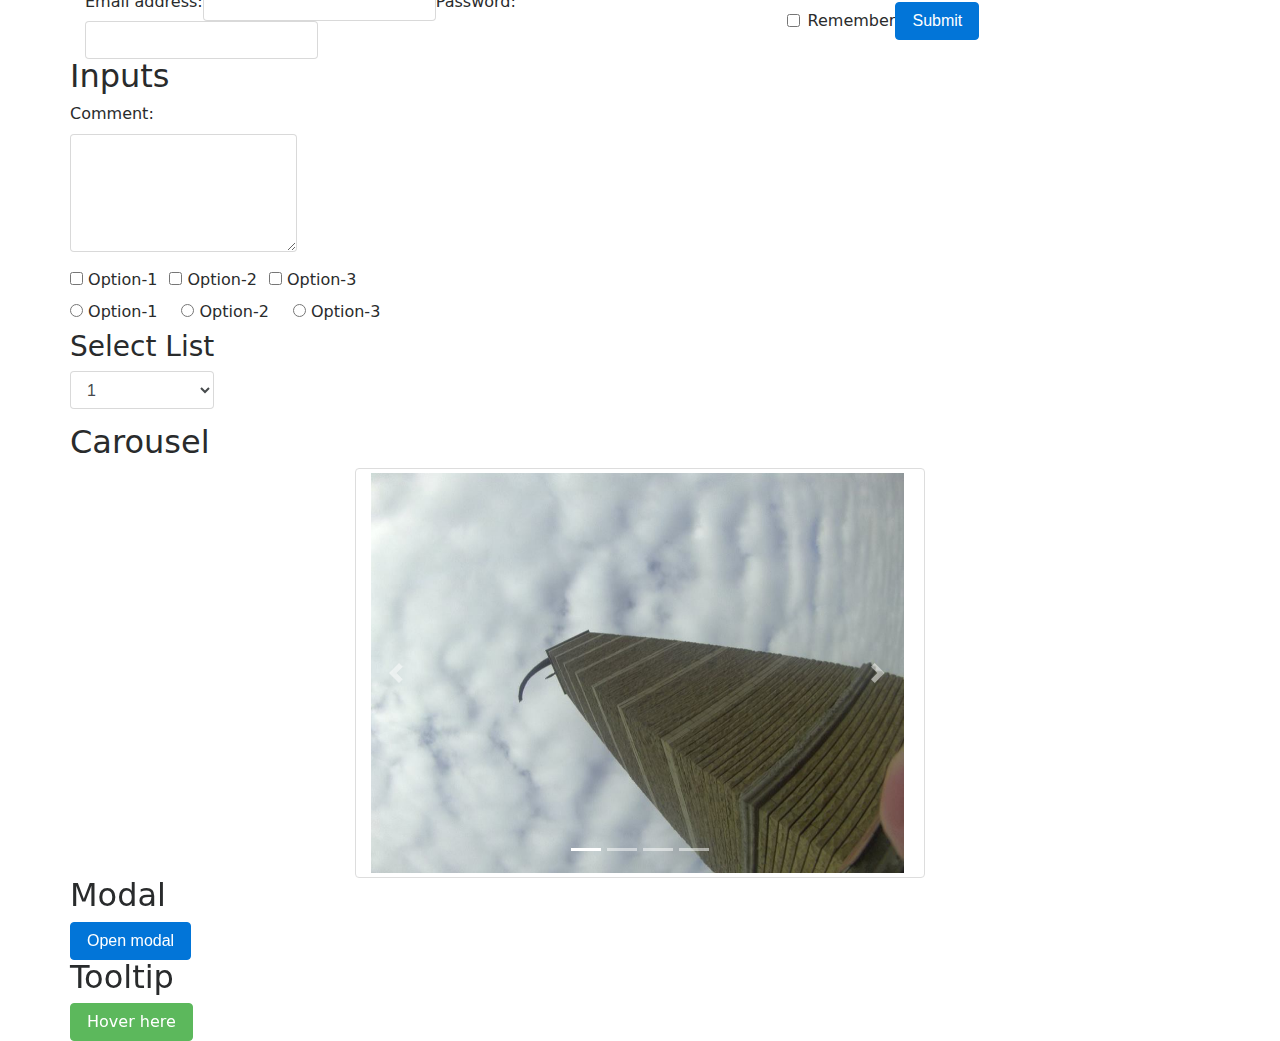
==== commit 49f01b2c: "fill section about and Dev skills" ====
--- a/bootstrap.html
+++ b/bootstrap.html
@@ -683,17 +683,8 @@
 <section class="container">
     <div class="row h2">Tooltip</div>
     <div class="row">
-        <a href="#" data-toggle="tooltip" class="btn btn-success" title="WACh!">Click here</a>
-    </div>
-</section>
-
-<!--Popover-->
-<section class="container">
-    <div class="row h2">
-        Popover
-    </div>
-    <a data-toggle="popover" title="WACh!" data-content="This is content" class="btn btn-warning" href="#">Toggle
-        popover</a>
+        <a href="#" data-toggle="tooltip" class="btn btn-success" title="WACh!">Hover here</a>
+    </div>
 </section>
 
 </body>
--- a/css/style.css
+++ b/css/style.css
@@ -5,8 +5,4 @@
 ul.nav-pills {
     top: 20px;
     position: fixed;
-}
-
-div.col-8 div {
-    height: 500px;
 }